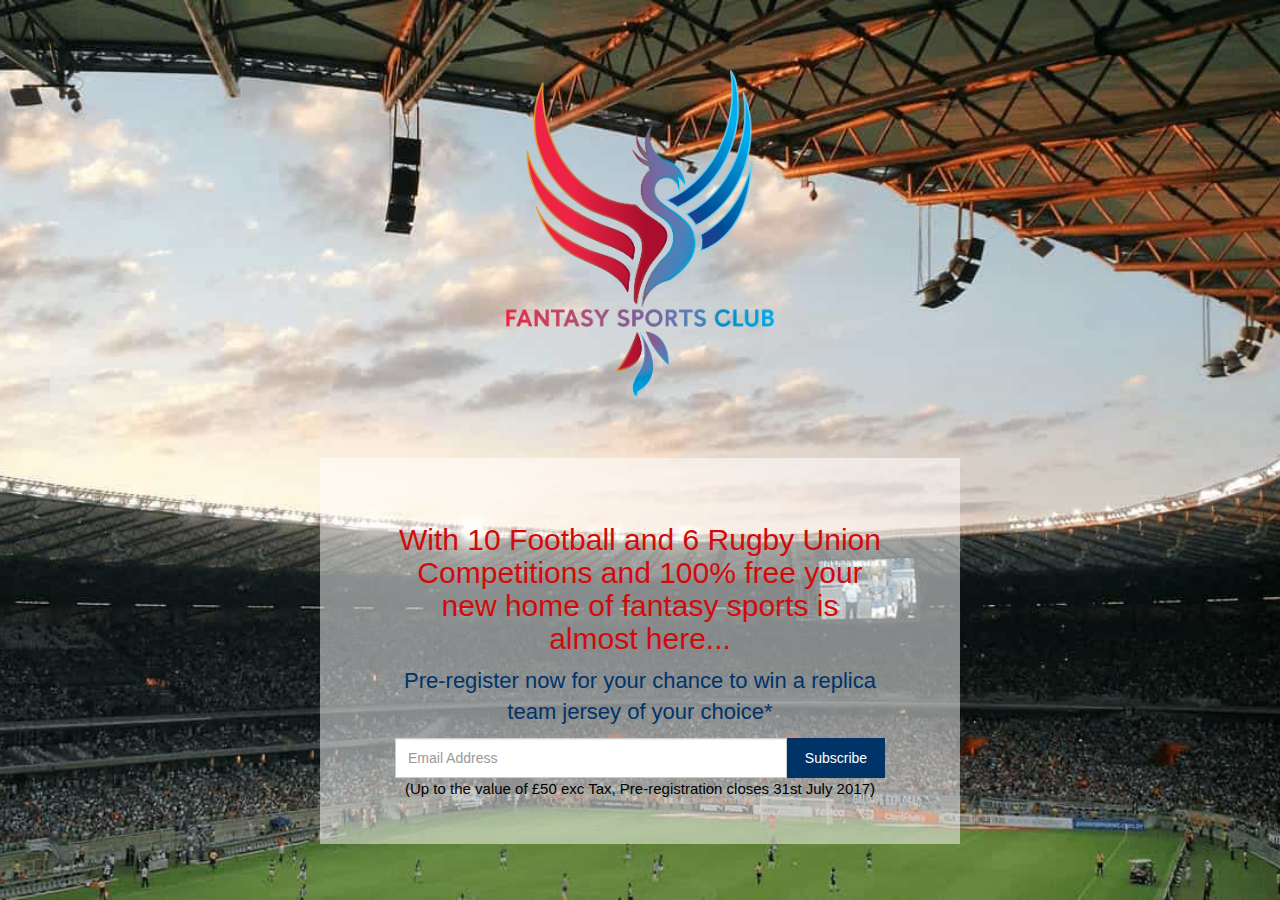
==== index.html @ 8d494ef3 "Fix: ads" ====
<!DOCTYPE html>
<html lang="en">
<head>
  <meta charset="utf-8">
  <meta http-equiv="X-UA-Compatible" content="IE=edge">
  <meta name="viewport" content="width=device-width, initial-scale=1">
  <!-- The above 3 meta tags *must* come first in the head; any other head content must come *after* these tags -->
  <title>thefsc</title>
  <!-- Bootstrap -->
  <link href="css/bootstrap.min.css" rel="stylesheet">
  <!--start custom css-->
  <link href="css/style.css" rel="stylesheet">
  
  <!-- HTML5 shim and Respond.js for IE8 support of HTML5 elements and media queries -->
  <!-- WARNING: Respond.js doesn't work if you view the page via file:// -->
  <!--[if lt IE 9]>
    <script src="https://oss.maxcdn.com/html5shiv/3.7.2/html5shiv.min.js"></script>
    <script src="https://oss.maxcdn.com/respond/1.4.2/respond.min.js"></script>
  <![endif]-->
  <script src="http://code.jquery.com/jquery-1.12.4.min.js"  integrity="sha256-ZosEbRLbNQzLpnKIkEdrPv7lOy9C27hHQ+Xp8a4MxAQ="
  crossorigin="anonymous"></script>
  <script>
    (adsbygoogle = window.adsbygoogle || []).push({
      google_ad_client: "ca-pub-9849264530528903",
      enable_page_level_ads: true
    });
  </script>
</head>
<body>

<div class="logo">
  <h1>
    <a href="#"><img src="images/logo.png"></a>
  </h1>
</div>

<div class="content-field">

<h3>With 10 Football and 6 Rugby Union Competitions and 100% free your new home of fantasy sports is almost here... </h3>
<p>Pre-register now for your chance to win a replica team jersey of your choice*</p>

<!-- Begin MailChimp Signup Form -->


<div id="mc_embed_signup">
<form action="//thefsc.us16.list-manage.com/subscribe/post?u=8341ba20c1810ee38ce544449&amp;id=c013b31678" method="post" id="mc-embedded-subscribe-form" name="mc-embedded-subscribe-form" class="validate" target="_blank" novalidate>
   <div id="mc_embed_signup_scroll">
   
<div class="mc-field-group">
   <input type="email" value="" name="EMAIL" class="form-control required email" id="mce-EMAIL" placeholder="Email Address">
</div>
<div class="button"><input type="submit" value="Subscribe" name="subscribe" id="mc-embedded-subscribe" class="btn btn-default"></div>
   <div id="mce-responses" class="clear">
       <div class="response alert alert-danger" id="mce-error-response" style="display:none"></div>
       <div class="response alert alert-success" id="mce-success-response" style="display:none"></div>
   </div>    <!-- real people should not fill this in and expect good things - do not remove this or risk form bot signups-->
   <div style="position: absolute; left: -5000px;" aria-hidden="true"><input type="text" name="b_8341ba20c1810ee38ce544449_c013b31678" tabindex="-1" value=""></div>
   
</form>
</div>

<!--End mc_embed_signup-->


<span>(Up to the value of £50 exc Tax, Pre-registration closes 31st July 2017)</span>
</div>

<script type='text/javascript' src='//s3.amazonaws.com/downloads.mailchimp.com/js/mc-validate.js'></script><script type='text/javascript'>(function($) {window.fnames = new Array(); window.ftypes = new Array();fnames[0]='EMAIL';ftypes[0]='email';fnames[1]='FNAME';ftypes[1]='text';fnames[2]='LNAME';ftypes[2]='text';fnames[3]='BIRTHDAY';ftypes[3]='birthday';}(jQuery));var $mcj = jQuery.noConflict(true);</script>
</body>
</html>
---- css/style.css ----
body {
	background: url(../images/banner-img.jpg);
	background-repeat: no-repeat;
	background-size: cover;
	background-attachment: fixed;
	background-position: center center;
}


.logo{
	display: inline-block;
	width: 100%;
	vertical-align: top;
	text-align: center;
	padding: 50px 0;
}


.logo img {
	display: inline-block;
	max-width: 21%;
}

.content-field {
	background: rgba(255,255,255,0.5);
	display: table;
	margin:0 auto; 
	width: 50%;
	text-align: center;
	padding: 45px 75px
}


.content-field h3{
	color: #d30a0a;
	font-size: 30px;
	
}

.content-field p {
	color: #003368;
	font-size:22px;
}

.content-field .form-group {
	width: 90%;
	float: left;


}

.content-field .button {
	width: 20%;
	float: right;
}

.content-field span {
	display: inline-block;
	width: 100%;
	font-size: 15px;
	color: #000;
}

.mc-field-group input,.button .btn {
	height: 40px;
	border-radius: 0px;
}

.button .btn {
	width: 100%;
	background: #003368;
	color: #fff;
	border: 1px #003368 solid;
}



.mc-field-group {
	width: 80%;
	float: left;
}

.mc-field-group input {
	width: 100%;
	border-radius: 0px;
}


.alert {
	display: inline-block;
	width: 100%;
	font-size: 18px;
	margin-top: 10px;
}


@media screen and (max-width: 767px) {

	.logo img {
		width: 100%;
		max-width: 100%;
		padding:  0 15px ;
	}

	.content-field {
		width: 100%;
		padding: 15px;
	}

	.content-field h3 {
		font-size: 22px;
	}


		.content-field p {
		font-size: 16px;
	}


	.content-field .form-group {
		width: 80%;
	}
	.content-field .button {
		width: 30%;
	}

	.mc-field-group {
		width: 70%;
	}
}


@media screen and (min-width: 768px) and (max-width: 1024px){

	.content-field {
		width: 100%;
		padding: 0px;
	}

	.logo img {
		max-width: 50%;
	}

	.content-field {
		display: inline-block;
		padding: 45px 75px;
	}
}
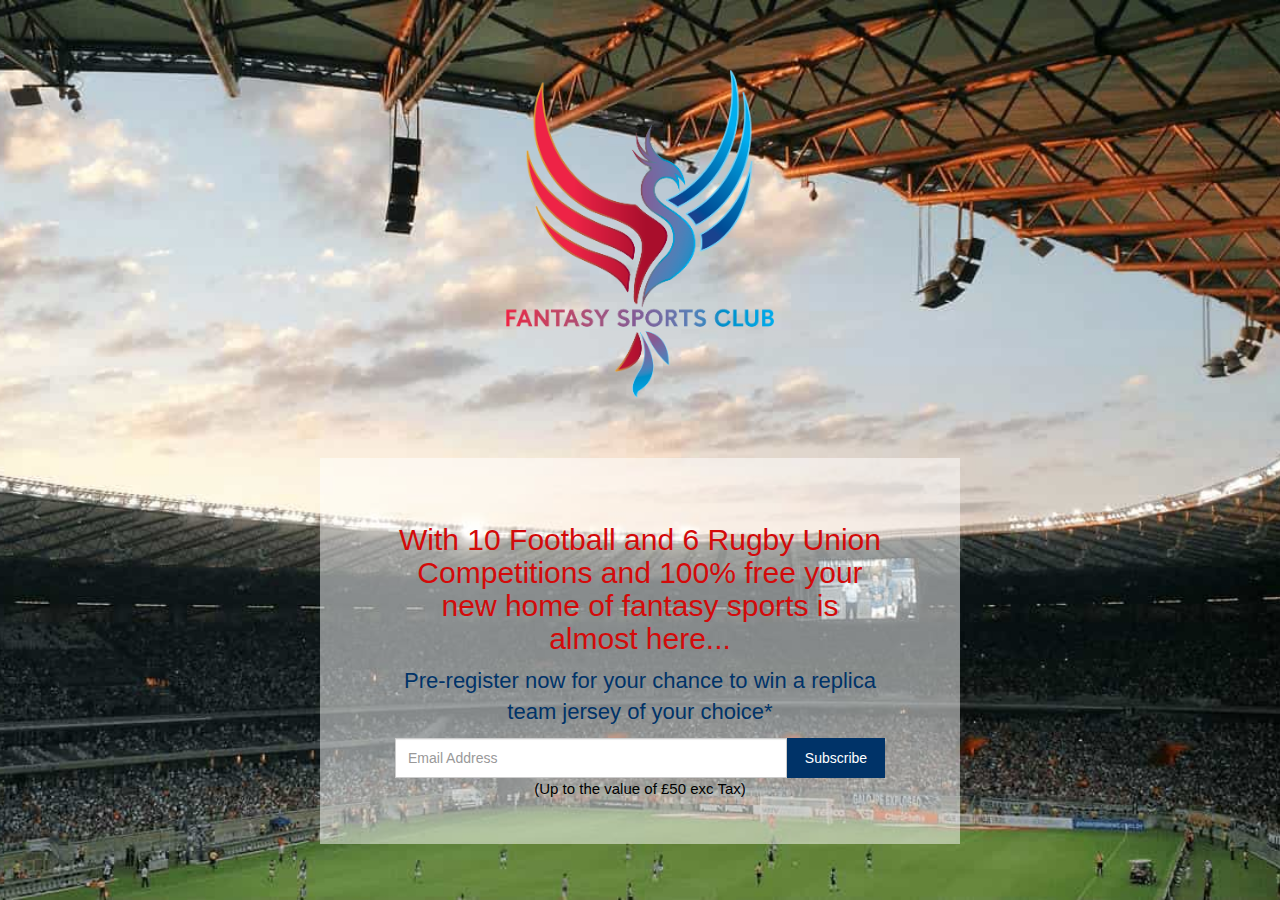
==== commit 888b08f4: "Remove: Pre registartion" ====
--- a/index.html
+++ b/index.html
@@ -19,12 +19,14 @@
   <![endif]-->
   <script src="http://code.jquery.com/jquery-1.12.4.min.js"  integrity="sha256-ZosEbRLbNQzLpnKIkEdrPv7lOy9C27hHQ+Xp8a4MxAQ="
   crossorigin="anonymous"></script>
-  <script>
-    (adsbygoogle = window.adsbygoogle || []).push({
-      google_ad_client: "ca-pub-9849264530528903",
-      enable_page_level_ads: true
-    });
-  </script>
+<script async src="//pagead2.googlesyndication.com/pagead/js/adsbygoogle.js"></script>
+<script>
+  (adsbygoogle = window.adsbygoogle || []).push({
+    google_ad_client: "ca-pub-9849264530528903",
+    enable_page_level_ads: true
+  });
+</script>
+
 </head>
 <body>
 
@@ -43,8 +45,8 @@
 
 
 <div id="mc_embed_signup">
-<form action="//thefsc.us16.list-manage.com/subscribe/post?u=8341ba20c1810ee38ce544449&amp;id=c013b31678" method="post" id="mc-embedded-subscribe-form" name="mc-embedded-subscribe-form" class="validate" target="_blank" novalidate>
-   <div id="mc_embed_signup_scroll">
+<form action="//thefantasysportsclub.us16.list-manage.com/subscribe/post?u=56cbe5458cd968c5d4b4fdeee&amp;id=be9eaeee23" method="post" id="mc-embedded-subscribe-form" name="mc-embedded-subscribe-form" class="validate" target="_blank" novalidate>
+  <div id="mc_embed_signup_scroll">
    
 <div class="mc-field-group">
    <input type="email" value="" name="EMAIL" class="form-control required email" id="mce-EMAIL" placeholder="Email Address">
@@ -62,7 +64,7 @@
 <!--End mc_embed_signup-->
 
 
-<span>(Up to the value of £50 exc Tax, Pre-registration closes 31st July 2017)</span>
+<span>(Up to the value of £50 exc Tax)</span>
 </div>
 
 <script type='text/javascript' src='//s3.amazonaws.com/downloads.mailchimp.com/js/mc-validate.js'></script><script type='text/javascript'>(function($) {window.fnames = new Array(); window.ftypes = new Array();fnames[0]='EMAIL';ftypes[0]='email';fnames[1]='FNAME';ftypes[1]='text';fnames[2]='LNAME';ftypes[2]='text';fnames[3]='BIRTHDAY';ftypes[3]='birthday';}(jQuery));var $mcj = jQuery.noConflict(true);</script>
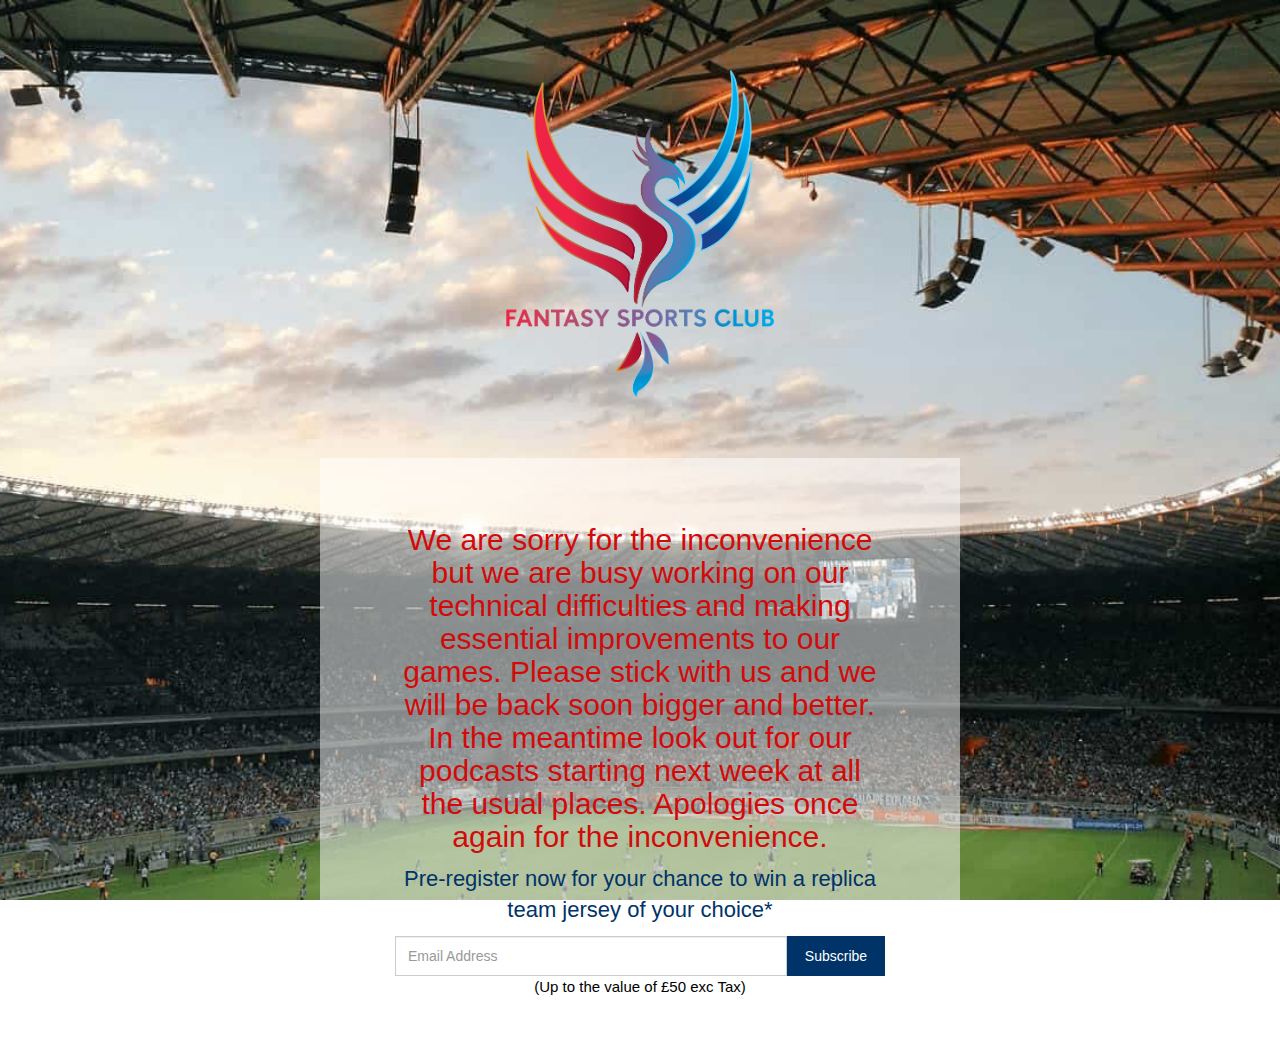
==== commit 428e6142: "Add: downtime message" ====
--- a/index.html
+++ b/index.html
@@ -38,7 +38,7 @@
 
 <div class="content-field">
 
-<h3>With 10 Football and 6 Rugby Union Competitions and 100% free your new home of fantasy sports is almost here... </h3>
+<h3>We are sorry for the inconvenience but we are busy working on our technical difficulties and making essential improvements to our games. Please stick with us and we will be back soon bigger and better. In the meantime look out for our podcasts starting next week at all the usual places. Apologies once again for the inconvenience. </h3>
 <p>Pre-register now for your chance to win a replica team jersey of your choice*</p>
 
 <!-- Begin MailChimp Signup Form -->
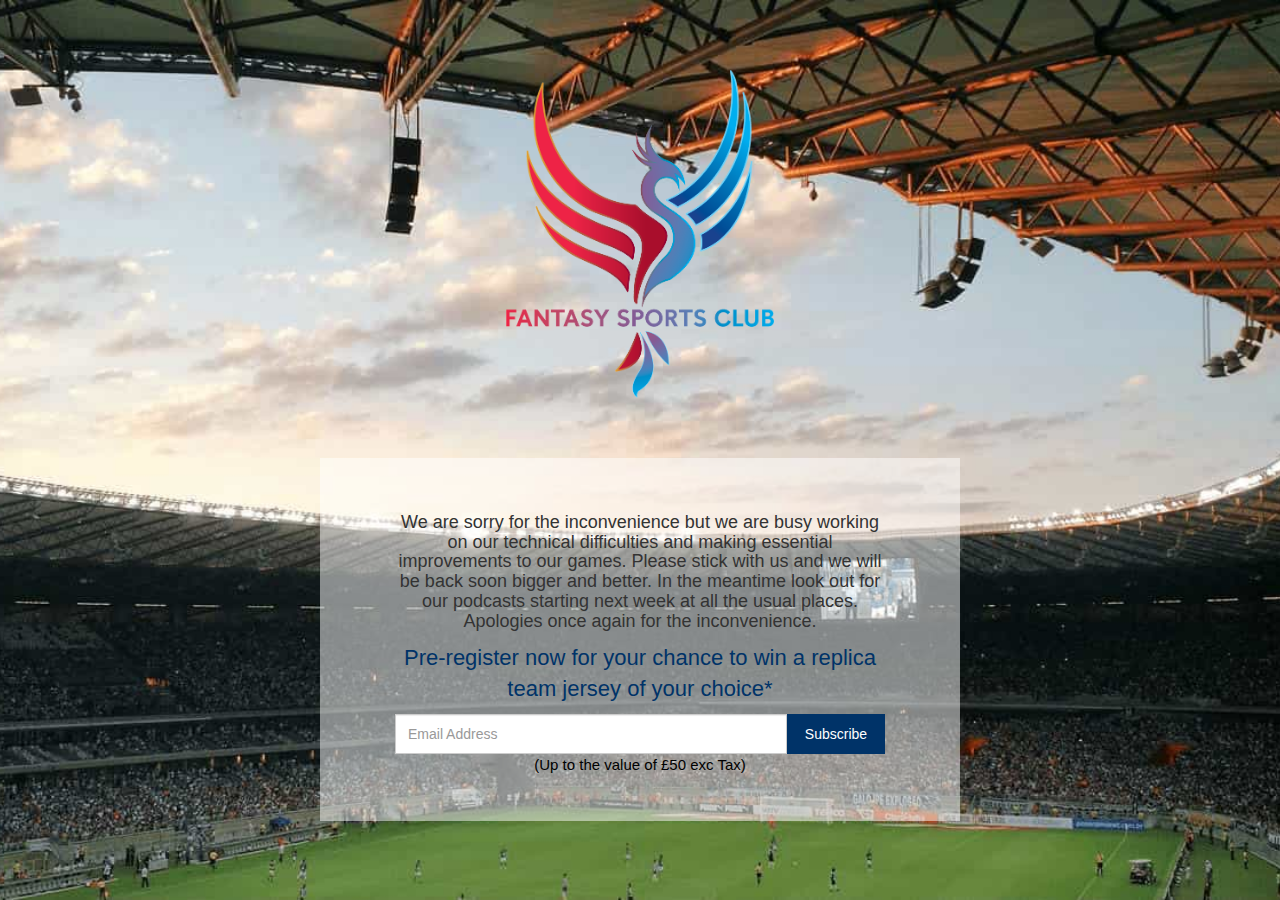
==== commit 92b3c7f4: "Change: message font size" ====
--- a/index.html
+++ b/index.html
@@ -38,7 +38,7 @@
 
 <div class="content-field">
 
-<h3>We are sorry for the inconvenience but we are busy working on our technical difficulties and making essential improvements to our games. Please stick with us and we will be back soon bigger and better. In the meantime look out for our podcasts starting next week at all the usual places. Apologies once again for the inconvenience. </h3>
+<h4>We are sorry for the inconvenience but we are busy working on our technical difficulties and making essential improvements to our games. Please stick with us and we will be back soon bigger and better. In the meantime look out for our podcasts starting next week at all the usual places. Apologies once again for the inconvenience. </h4>
 <p>Pre-register now for your chance to win a replica team jersey of your choice*</p>
 
 <!-- Begin MailChimp Signup Form -->
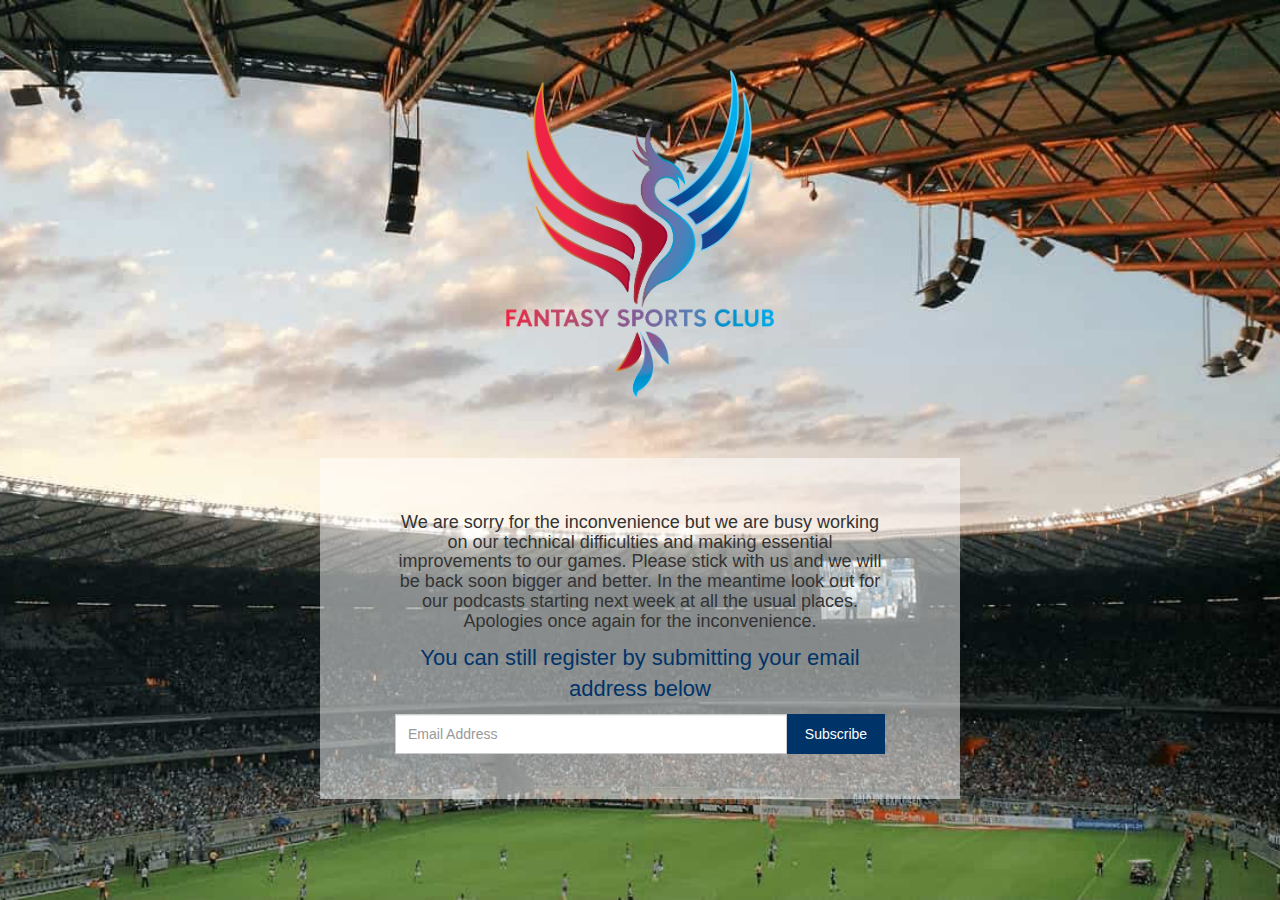
==== commit da2bb8d7: "Remove: pre-registration prize" ====
--- a/index.html
+++ b/index.html
@@ -39,7 +39,7 @@
 <div class="content-field">
 
 <h4>We are sorry for the inconvenience but we are busy working on our technical difficulties and making essential improvements to our games. Please stick with us and we will be back soon bigger and better. In the meantime look out for our podcasts starting next week at all the usual places. Apologies once again for the inconvenience. </h4>
-<p>Pre-register now for your chance to win a replica team jersey of your choice*</p>
+<p>You can still register by submitting your email address below </p>
 
 <!-- Begin MailChimp Signup Form -->
 
@@ -62,9 +62,6 @@
 </div>
 
 <!--End mc_embed_signup-->
-
-
-<span>(Up to the value of £50 exc Tax)</span>
 </div>
 
 <script type='text/javascript' src='//s3.amazonaws.com/downloads.mailchimp.com/js/mc-validate.js'></script><script type='text/javascript'>(function($) {window.fnames = new Array(); window.ftypes = new Array();fnames[0]='EMAIL';ftypes[0]='email';fnames[1]='FNAME';ftypes[1]='text';fnames[2]='LNAME';ftypes[2]='text';fnames[3]='BIRTHDAY';ftypes[3]='birthday';}(jQuery));var $mcj = jQuery.noConflict(true);</script>
